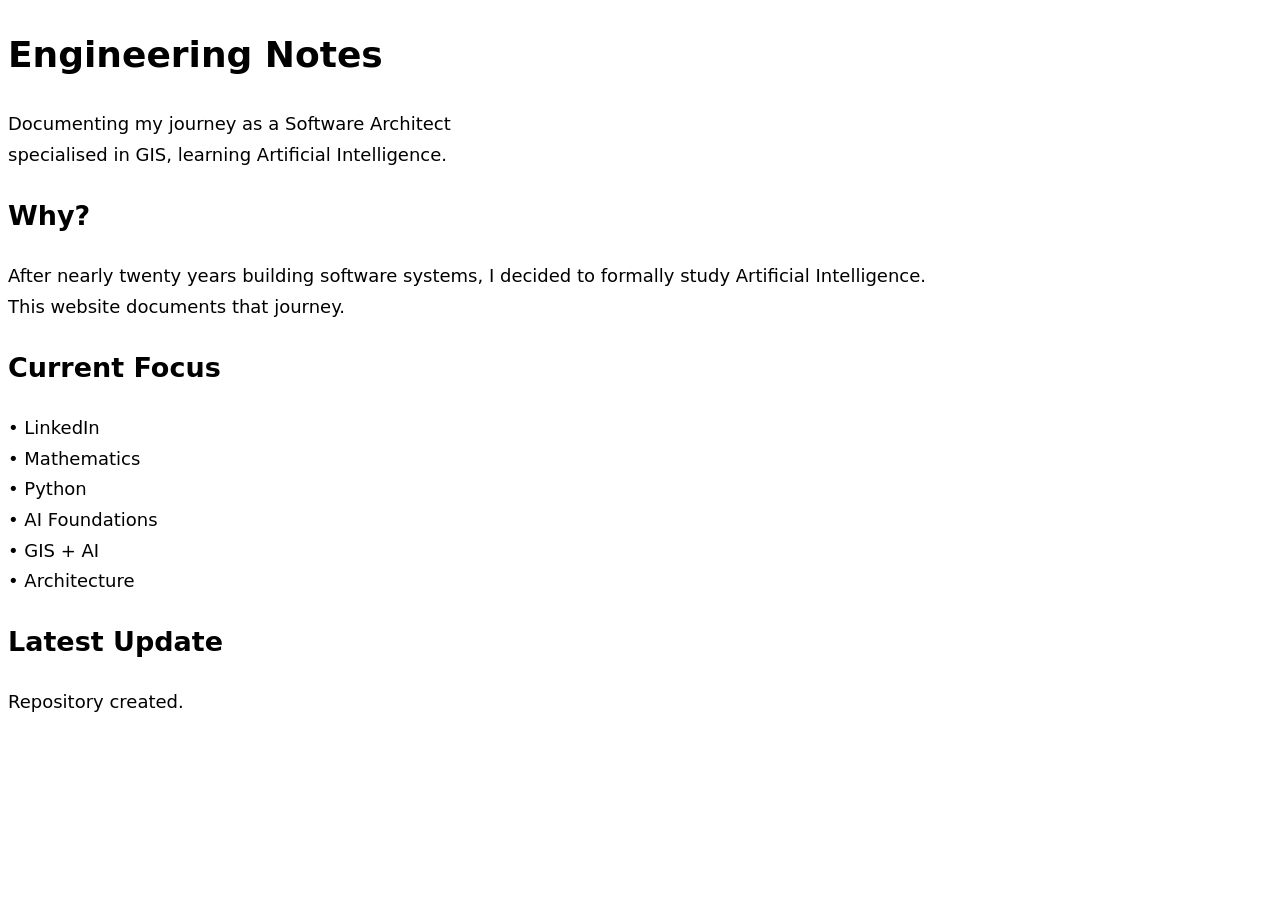
==== index.html @ 19a54f3d "Initial project structure and vision" ====
<!doctype html>
<html lang="en-US">

<head>
    <meta charset="utf-8" />
    <meta name="viewport" content="width=device-width" />
    <title>Engineering Notes</title>
    <link href="style.css" rel="stylesheet" />
</head>

<body>
    <h1>Engineering Notes</h1>
    <p>
        Documenting my journey as a Software Architect<br>
        specialised in GIS, learning Artificial Intelligence.
    </p>
    <h2>Why?</h2>
    <p>
        After nearly twenty years building software systems,
        I decided to formally study Artificial Intelligence.
        <br>
        This website documents that journey.
    </p>
    <h2>Current Focus</h2>
    <p>
        • LinkedIn <br>
        • Mathematics <br>
        • Python <br>
        • AI Foundations <br>
        • GIS + AI <br>
        • Architecture
    </p>
    <h2>Latest Update</h2>
    <p>
        Repository created.
    </p>
</body>

</html>
---- style.css ----
body {
    font-family: "Inter", system-ui, sans-serif;
    font-size: 18px;
    line-height: 1.7;
}
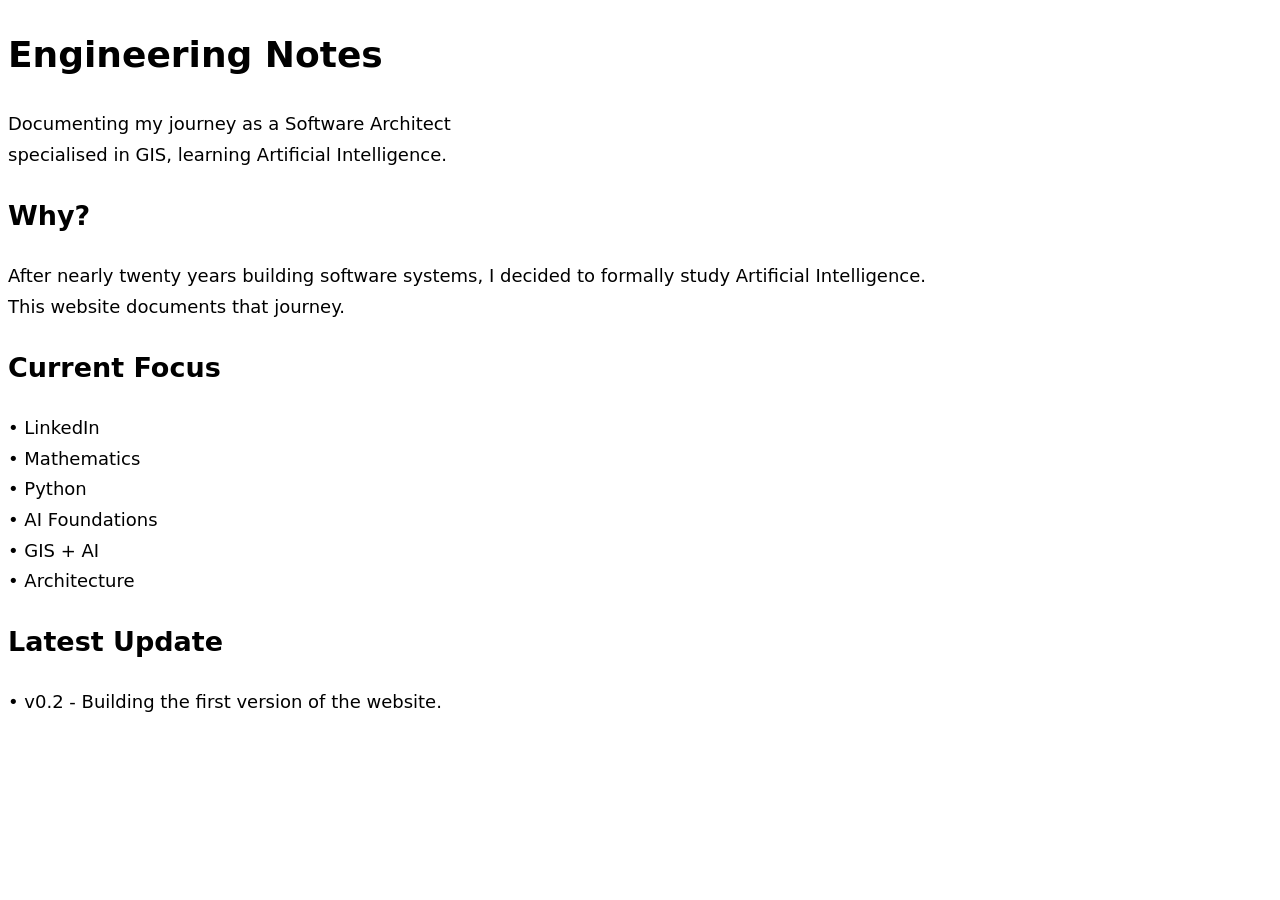
==== commit a11ac3a6: "First version of the website" ====
--- a/index.html
+++ b/index.html
@@ -32,7 +32,7 @@
     </p>
     <h2>Latest Update</h2>
     <p>
-        Repository created.
+        • v0.2 - Building the first version of the website.
     </p>
 </body>
 
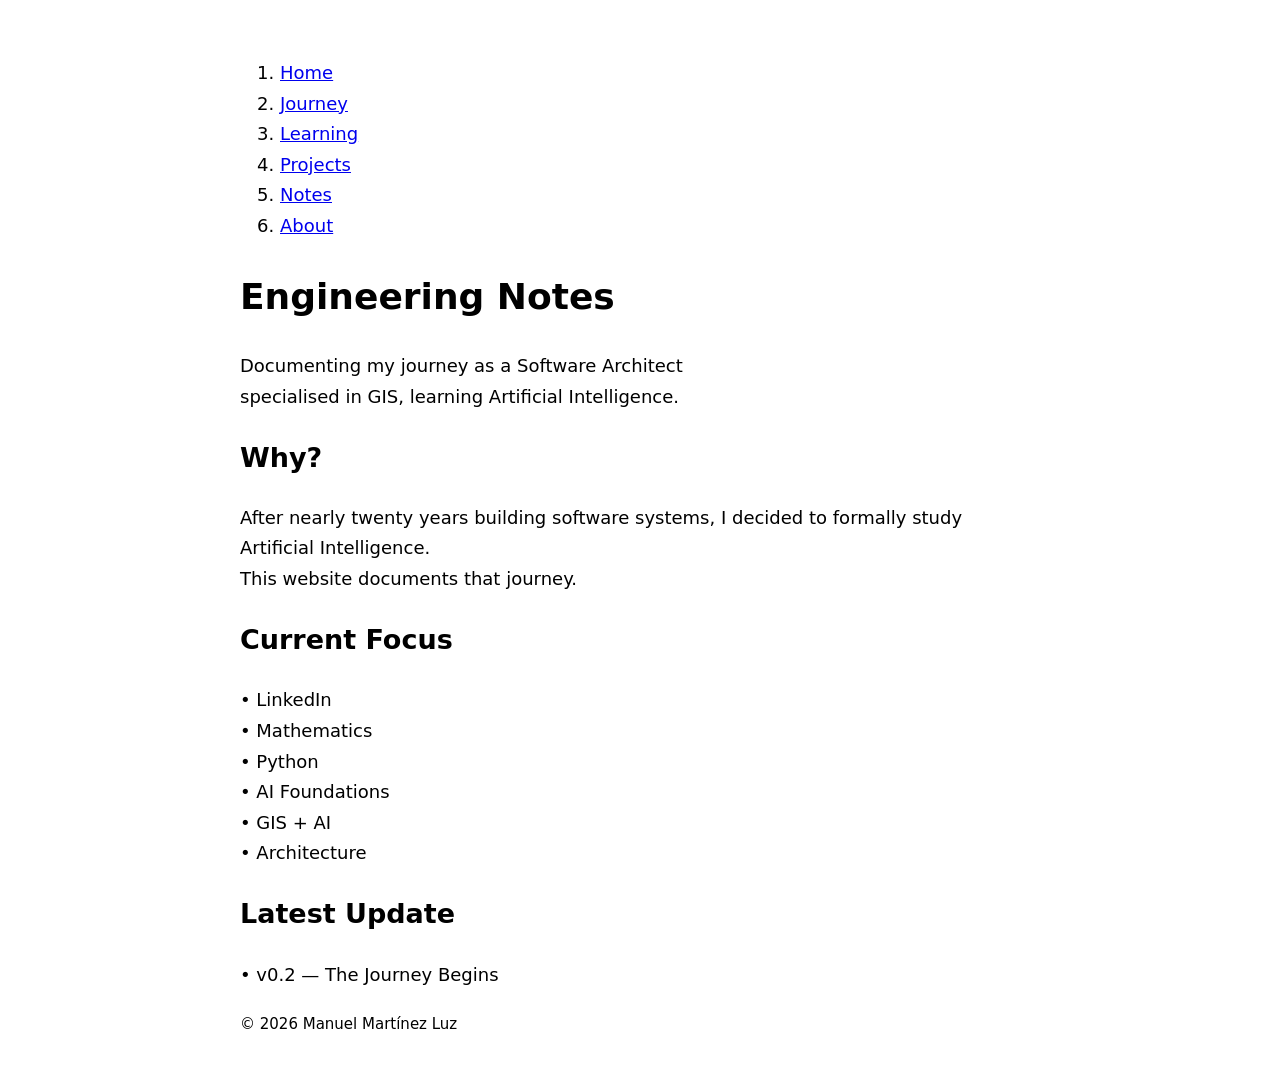
==== commit 49cf09db: "Small style changes, and basic navigation." ====
--- a/index.html
+++ b/index.html
@@ -9,31 +9,48 @@
 </head>
 
 <body>
-    <h1>Engineering Notes</h1>
-    <p>
-        Documenting my journey as a Software Architect<br>
-        specialised in GIS, learning Artificial Intelligence.
-    </p>
-    <h2>Why?</h2>
-    <p>
-        After nearly twenty years building software systems,
-        I decided to formally study Artificial Intelligence.
-        <br>
-        This website documents that journey.
-    </p>
-    <h2>Current Focus</h2>
-    <p>
-        • LinkedIn <br>
-        • Mathematics <br>
-        • Python <br>
-        • AI Foundations <br>
-        • GIS + AI <br>
-        • Architecture
-    </p>
-    <h2>Latest Update</h2>
-    <p>
-        • v0.2 - Building the first version of the website.
-    </p>
+    <main>
+        <nav>
+            <ol>
+                <li><a href="index.html">Home</a></li>
+                <li><a href="pages/journey.html">Journey</a></li>
+                <li><a href="pages/learning.html">Learning</a></li>
+                <li><a href="pages/projects.html">Projects</a></li>
+                <li><a href="pages/notes.html">Notes</a></li>
+                <li><a href="pages/about.html">About</a></li>
+            </ol>
+        </nav>
+        <h1>Engineering Notes</h1>
+        <p>
+            Documenting my journey as a Software Architect<br>
+            specialised in GIS, learning Artificial Intelligence.
+        </p>
+        <h2>Why?</h2>
+        <p>
+            After nearly twenty years building software systems,
+            I decided to formally study Artificial Intelligence.
+            <br>
+            This website documents that journey.
+        </p>
+        <h2>Current Focus</h2>
+        <p>
+            • LinkedIn <br>
+            • Mathematics <br>
+            • Python <br>
+            • AI Foundations <br>
+            • GIS + AI <br>
+            • Architecture
+        </p>
+        <h2>Latest Update</h2>
+        <p>
+            • v0.2 — The Journey Begins
+        </p>
+        <footer>
+            <small>
+                © 2026 Manuel Martínez Luz
+            </small>
+        </footer>
+    </main>
 </body>
 
 </html>
--- a/style.css
+++ b/style.css
@@ -1,5 +1,15 @@
+main {
+    max-width: 800px;
+    margin: 0 auto;
+    padding: 2rem;
+}
+
 body {
     font-family: "Inter", system-ui, sans-serif;
     font-size: 18px;
     line-height: 1.7;
-}+}
+
+h1, h2 {
+    font-weight: 600;
+}
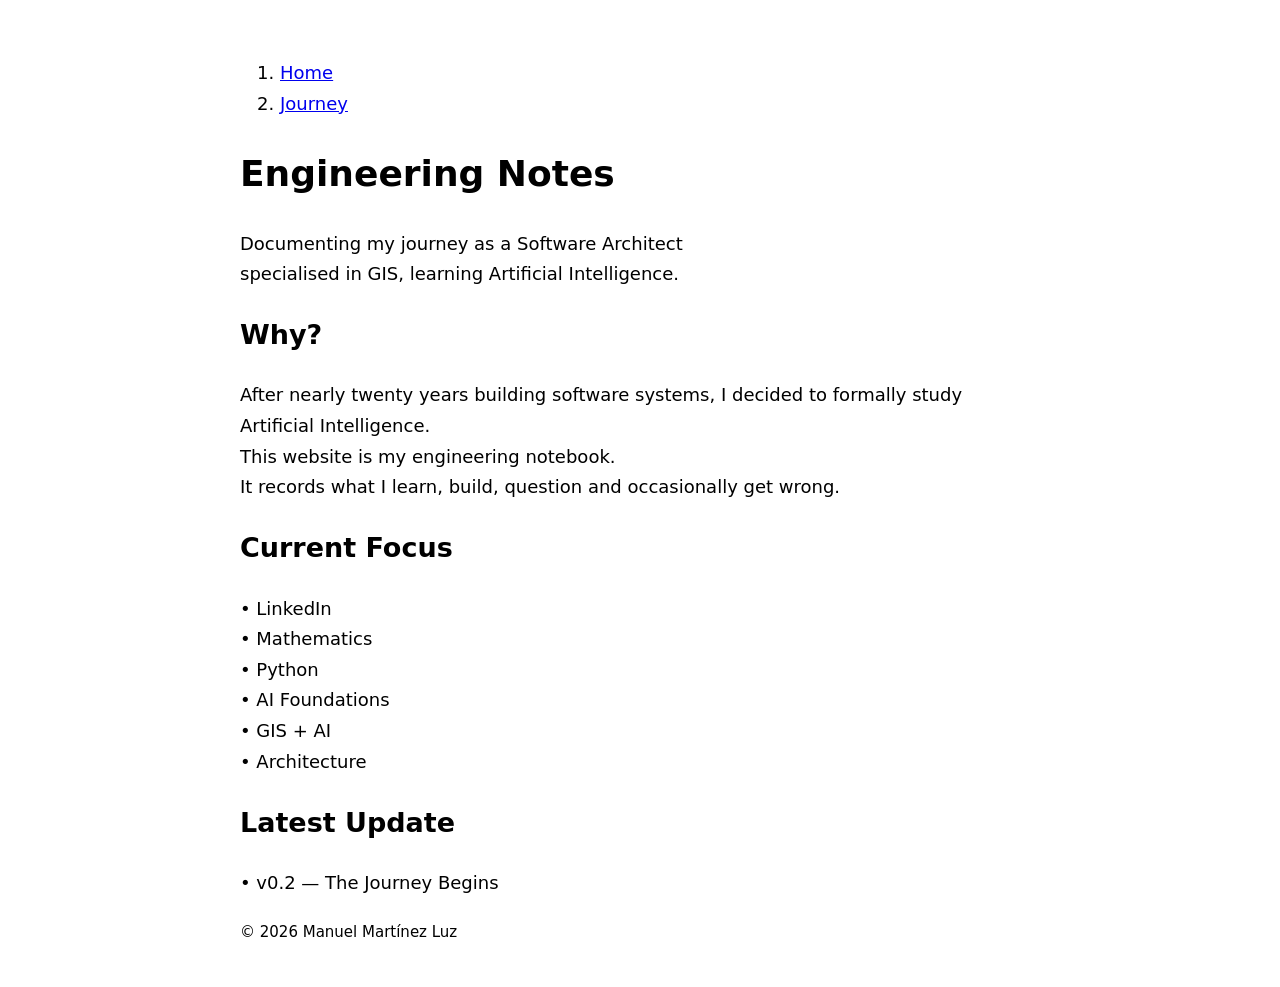
==== commit 4c2336c4: "Small changes to home page." ====
--- a/index.html
+++ b/index.html
@@ -14,10 +14,6 @@
             <ol>
                 <li><a href="index.html">Home</a></li>
                 <li><a href="pages/journey.html">Journey</a></li>
-                <li><a href="pages/learning.html">Learning</a></li>
-                <li><a href="pages/projects.html">Projects</a></li>
-                <li><a href="pages/notes.html">Notes</a></li>
-                <li><a href="pages/about.html">About</a></li>
             </ol>
         </nav>
         <h1>Engineering Notes</h1>
@@ -30,7 +26,10 @@
             After nearly twenty years building software systems,
             I decided to formally study Artificial Intelligence.
             <br>
-            This website documents that journey.
+            This website is my engineering notebook.
+            <br>
+            It records what I learn, build, question and occasionally
+            get wrong.
         </p>
         <h2>Current Focus</h2>
         <p>
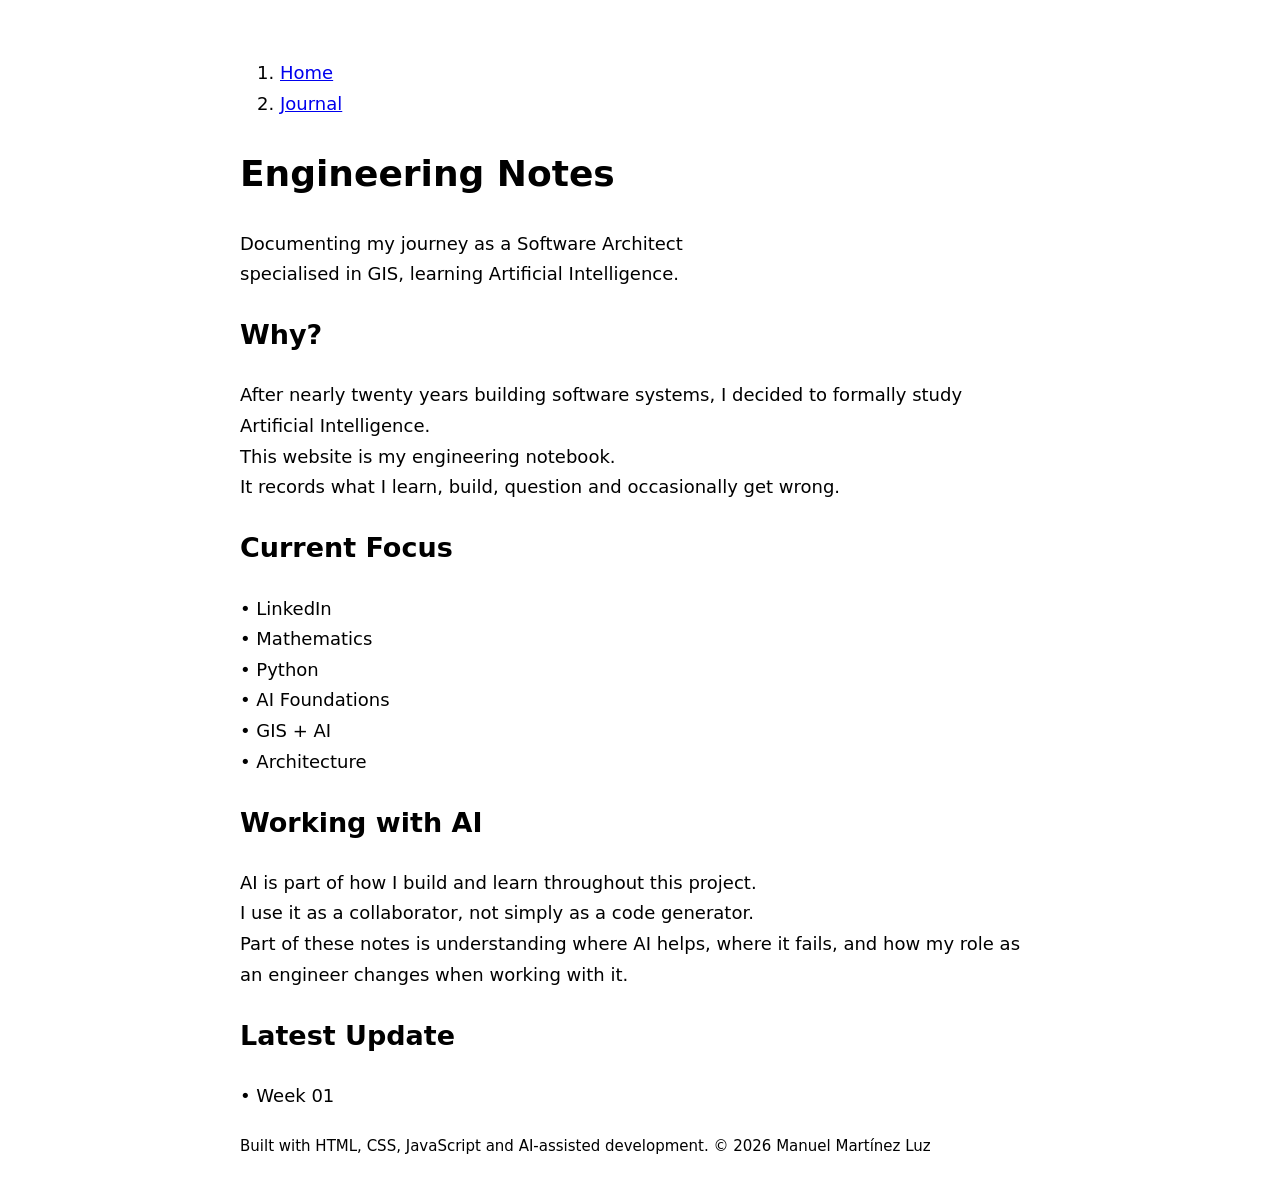
==== commit e5cde115: "Start work on week 1; update home page; update structure;" ====
--- a/index.html
+++ b/index.html
@@ -12,8 +12,8 @@
     <main>
         <nav>
             <ol>
-                <li><a href="index.html">Home</a></li>
-                <li><a href="pages/journey.html">Journey</a></li>
+                <li><a href="#">Home</a></li>
+                <li><a href="pages/journal/index.html">Journal</a></li>
             </ol>
         </nav>
         <h1>Engineering Notes</h1>
@@ -40,13 +40,24 @@
             • GIS + AI <br>
             • Architecture
         </p>
+        <h2>Working with AI</h2>
+        <p>
+            AI is part of how I build and learn throughout this project.
+            <br>
+            I use it as a collaborator, not simply as a code generator.
+            <br>
+            Part of these notes is understanding where AI helps,
+            where it fails, and how my role as an engineer changes when
+            working with it.
+        </p>
+
         <h2>Latest Update</h2>
         <p>
-            • v0.2 — The Journey Begins
+            • Week 01
         </p>
         <footer>
             <small>
-                © 2026 Manuel Martínez Luz
+                Built with HTML, CSS, JavaScript and AI-assisted development. © 2026 Manuel Martínez Luz
             </small>
         </footer>
     </main>
